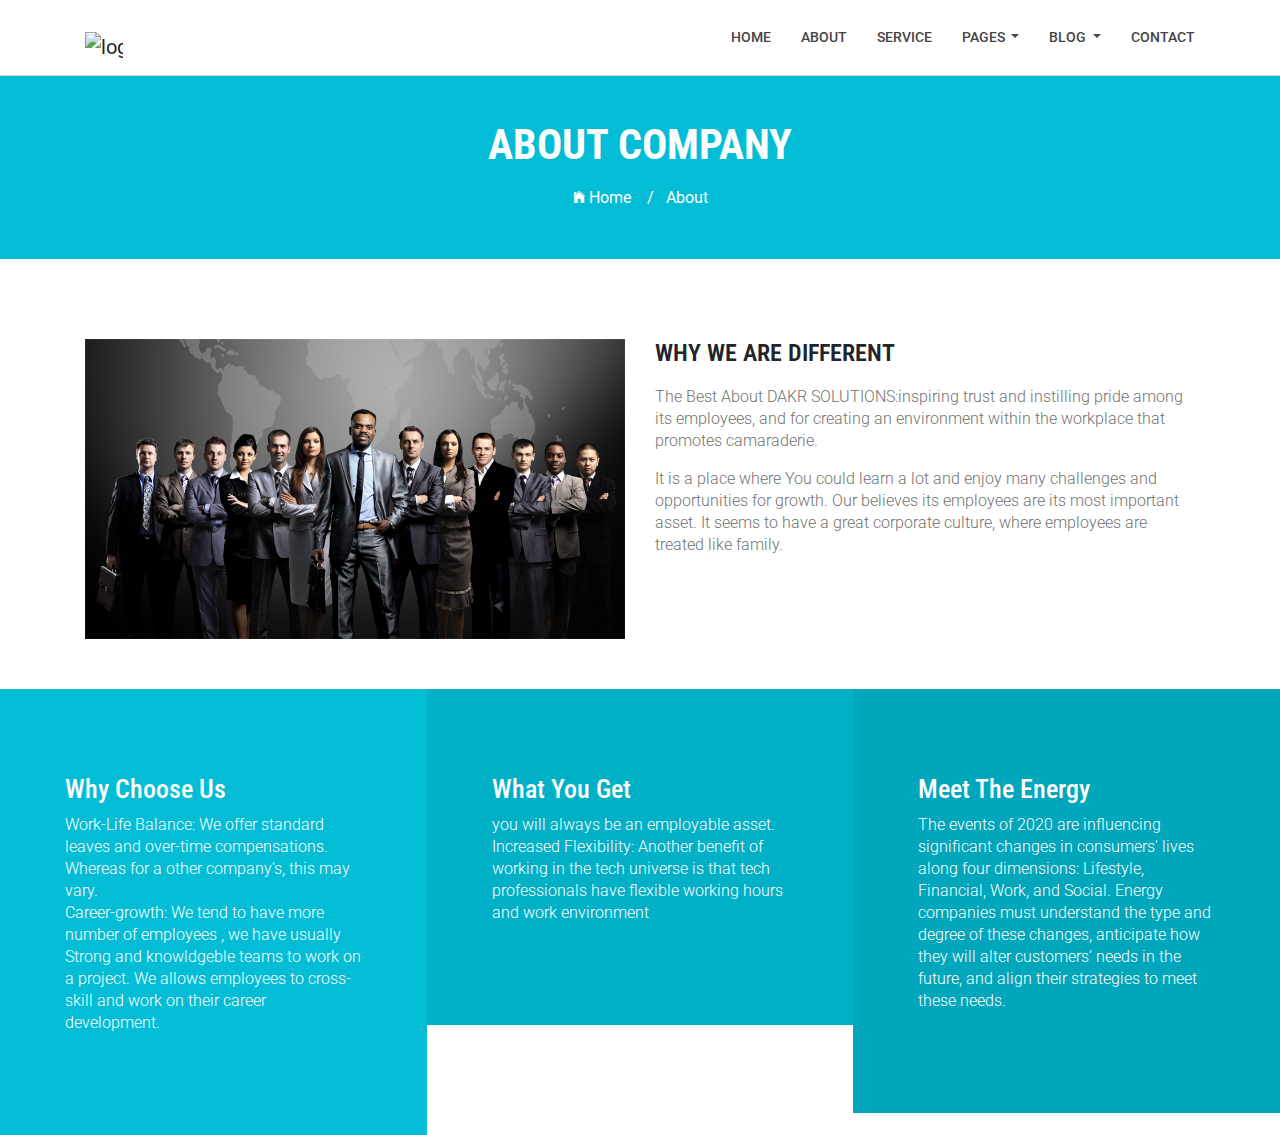
==== theme/about.html @ a3c7ffa0 "first commit - dakrsolution frontend" ====
<!DOCTYPE html>

<!--
 // WEBSITE: https://themefisher.com
 // TWITTER: https://twitter.com/themefisher
 // FACEBOOK: https://www.facebook.com/themefisher
 // GITHUB: https://github.com/themefisher/
-->

<html class="no-js">
    <head>
        <!-- Basic Page Needs
        ================================================== -->
        <meta charset="utf-8">
        <meta http-equiv="Content-Type" content="text/html; charset=utf-8">
        <link rel="icon" href="favicon.ico">
        <title>Timer Agency Template</title>
        <meta name="description" content="">
        <meta name="keywords" content="">
        <meta name="author" content="">
        <!-- Mobile Specific Metas
        ================================================== -->
        <meta name="format-detection" content="telephone=no">
        <meta name="viewport" content="width=device-width, initial-scale=1">

        
        <!-- Template CSS Files
        ================================================== -->
        <!-- Twitter Bootstrs CSS -->
        <link rel="stylesheet" href="plugins/bootstrap/bootstrap.min.css">
        <!-- Ionicons Fonts Css -->
        <link rel="stylesheet" href="plugins/ionicons/ionicons.min.css">
        <!-- animate css -->
        <link rel="stylesheet" href="plugins/animate-css/animate.css">
        <!-- Hero area slider css-->
        <link rel="stylesheet" href="plugins/slider/slider.css">
        <!-- slick slider -->
        <link rel="stylesheet" href="plugins/slick/slick.css">
        <!-- Fancybox -->
        <link rel="stylesheet" href="plugins/facncybox/jquery.fancybox.css">
        <!-- hover -->
        <link rel="stylesheet" href="plugins/hover/hover-min.css">
        <!-- template main css file -->
        <link rel="stylesheet" href="css/style.css">
    </head>
    <body>

<!--
        ==================================================
        Header Section Start
        ================================================== -->
<section class="top-bar animated-header">
    <div class="container">
        <div class="row">
            <div class="col-lg-12">
                <nav class="navbar navbar-expand-lg navbar-light bg-light">
                    <a class="navbar-brand" href="index.html">
                        <img src="../images/logo.png" alt="logo">
                    </a>
                    <button class="navbar-toggler" type="button" data-toggle="collapse" data-target="#navbarSupportedContent" aria-controls="navbarSupportedContent"
                        aria-expanded="false" aria-label="Toggle navigation">
                        <span class="navbar-toggler-icon"></span>
                    </button>

                    <div class="collapse navbar-collapse" id="navbarSupportedContent">
                        <ul class="navbar-nav ml-auto">
                            <li class="nav-item">
                                <a class="nav-link" href="index.html">Home
                                    <span class="sr-only">(current)</span>
                                </a>
                            </li>
                            <li class="nav-item">
                                <a class="nav-link" href="about.html">About</a>
                            </li>
                            <li class="nav-item">
                                <a class="nav-link" href="service.html">Service</a>
                            </li>
                            <li class="nav-item dropdown">
                                <a class="nav-link dropdown-toggle" href="#" id="navbarDropdown" role="button" data-toggle="dropdown" aria-haspopup="true"
                                    aria-expanded="false">
                                    Pages
                                </a>
                                <div class="dropdown-menu" aria-labelledby="navbarDropdown">
                                    <a class="dropdown-item" href="404.html">404 Page</a>
                                    <a class="dropdown-item" href="gallery.html">Gallery</a>
                                    <a class="dropdown-item" href="single-post.html">Single Post</a>
                                </div>
                            </li>
                            <li class="nav-item dropdown">
                                <a class="nav-link dropdown-toggle" href="#" id="navbarDropdown" role="button" data-toggle="dropdown" aria-haspopup="true"
                                    aria-expanded="false">
                                    Blog
                                </a>
                                <div class="dropdown-menu" aria-labelledby="navbarDropdown">
                                    <a class="dropdown-item" href="blog-fullwidth.html">Blog Full</a>
                                    <a class="dropdown-item" href="blog-left-sidebar.html">Blog Left sidebar</a>
                                    <a class="dropdown-item" href="blog-right-sidebar.html">Blog Right sidebar</a>
                                </div>
                            </li>
                            <li class="nav-item">
                                <a class="nav-link" href="contact.html">Contact</a>
                            </li>
                        </ul>
                    </div>
                </nav>
            </div>
        </div>
    </div>
</section>

        <!-- 
        ================================================== 
            Global Page Section Start
        ================================================== -->
        <section class="global-page-header">
            <div class="container">
                <div class="row">
                    <div class="col-md-12">
                        <div class="block">
                            <h2>About Company</h2>
                            <ol class="breadcrumb list-inline text-center">
                                <li class="list-inline-item">
                                    <a href="index.html">
                                        <i class="ion-ios-home"></i>
                                        Home  &nbsp; &nbsp;/
                                    </a>
                                </li>
                                <li class="active list-inline-item">About</li>
                            </ol>
                        </div>
                    </div>
                </div>
            </div>
        </section>
<!-- 
================================================== 
    Company Description Section Start
================================================== -->
<section class="company-description">
  <div class="container">
    <div class="row">
      <div class="col-md-6 wow fadeInLeft" data-wow-delay=".3s">
        <img src="images/about/about-company.jpg" alt="" class="img-fluid">
      </div>
      <div class="col-md-6">
        <div class="block">
          <h3 class="subtitle wow fadeInUp" data-wow-delay=".3s" data-wow-duration="500ms">Why We are Different</h3>
          <p class="wow fadeInUp" data-wow-delay=".5s" data-wow-duration="500ms">
            The Best About DAKR SOLUTIONS:inspiring trust and instilling pride among its employees, and for creating an environment within the workplace that promotes camaraderie.
            </p>

            <p>
           It is a place where You could learn a lot and enjoy many challenges and opportunities for growth.
     Our believes its employees are its most important asset. It seems to have a great corporate culture, where employees are treated like family.
          </p>
         

        </div>
      </div>
    </div>
  </div>
</section>


<!-- 
================================================== 
    Company Feature Section Start
================================================== -->
<section class="about-feature clearfix">
  <div class="container-fluid">
    <div class="row">
      <div class="col-lg-4 px-0">
        <div class="block about-feature-1 wow fadeInDown" data-wow-duration="500ms" data-wow-delay=".3s">
          <h2>
            Why Choose Us
          </h2>
          <p>
            Work-Life Balance: We offer standard leaves and over-time compensations. 
            Whereas for a other  company's, 
            this may vary. <br>
             Career-growth: We tend to have more number of employees , we have usually Strong and knowldgeble teams to work on a project.
             We allows employees to cross-skill and work on their career development.
          </p>

          <p>
            
          </p>
        </div>
      </div>
      <div class="col-lg-4 px-0">
        <div class="block about-feature-2 wow fadeInDown" data-wow-duration="500ms" data-wow-delay=".5s">
          <h2 class="item_title">
            What You Get
          </h2>
          <p>
            you will always be an employable asset. Increased Flexibility: Another benefit of working in the tech universe is that tech professionals have flexible working hours and work environment
          </p>
        </div>
      </div>
      <div class="col-lg-4 px-0">
        <div class="block about-feature-3 wow fadeInDown" data-wow-duration="500ms" data-wow-delay=".7s">
          <h2 class="item_title">
            Meet The Energy
          </h2>
          <p>
            The events of 2020 are influencing significant changes in consumers' lives along four dimensions: Lifestyle, Financial, Work, and Social. Energy companies must understand the type and degree of these changes, anticipate how they will alter customers’ needs in the future, and align their strategies to meet these needs.
          </p>
        </div>
      </div>
    </div>
  </div>
</section>


<!-- 
================================================== 
    Team Section Start
================================================== -->
<!--
<section id="team">
  <div class="container">
    <div class="row">
      <div class="col-lg-12">
        <h2 class="subtitle text-center">Meet The Team</h2>
      </div>
      <div class="col-md-3 col-sm-6">
        <div class="team-member wow fadeInLeft" data-wow-duration="500ms" data-wow-delay=".3s">
          <div class="team-img">
            <img src="images/team/team-1.jpg" class="team-pic" alt="">
          </div>
          <h3 class="team_name">Jonathon Andrew</h3>
          <p class="team_designation">CEO, Project Manager</p>
          <p class="team_text">Lorem ipsum dolor sit amet, consectetur adipisicing elit, sed do eiusmod tempor
            incididunt ut labore et dolore </p>
          <p class="social-icons">
            <a href="#" class="facebook" target="_blank"><i class="ion-social-facebook-outline"></i></a>
            <a href="#" target="_blank"><i class="ion-social-twitter-outline"></i></a>
            <a href="#" target="_blank"><i class="ion-social-linkedin-outline"></i></a>
            <a href="#" target="_blank"><i class="ion-social-googleplus-outline"></i></a>
          </p>
        </div>
      </div>
      <div class="col-md-3 col-sm-6">
        <div class="team-member wow fadeInLeft" data-wow-duration="500ms" data-wow-delay=".5s">
          <div class="team-img">
            <img src="images/team/team-2.jpg" class="team-pic" alt="">
          </div>
          <h3 class="team_name">Jesmin Martina</h3>
          <p class="team_designation">CEO, Project Manager</p>
          <p class="team_text">Lorem ipsum dolor sit amet, consectetur adipisicing elit, sed do eiusmod tempor
            incididunt ut labore et dolore .</p>
          <p class="social-icons">
            <a href="#" class="facebook" target="_blank"><i class="ion-social-facebook-outline"></i></a>
            <a href="#" target="_blank"><i class="ion-social-twitter-outline"></i></a>
            <a href="#" target="_blank"><i class="ion-social-linkedin-outline"></i></a>
            <a href="#" target="_blank"><i class="ion-social-googleplus-outline"></i></a>
          </p>
        </div>
      </div>
      <div class="col-md-3 col-sm-6">
        <div class="team-member wow fadeInLeft" data-wow-duration="500ms" data-wow-delay=".7s">
          <div class="team-img">
            <img src="images/team/team-3.jpg" class="team-pic" alt="">
          </div>
          <h3 class="team_name">Deu John</h3>
          <p class="team_designation">CEO, Project Manager</p>
          <p class="team_text">Lorem ipsum dolor sit amet, consectetur adipisicing elit, sed do eiusmod tempor
            incididunt ut labore et dolore .</p>
          <p class="social-icons">
            <a href="#" class="facebook" target="_blank"><i class="ion-social-facebook-outline"></i></a>
            <a href="#" target="_blank"><i class="ion-social-twitter-outline"></i></a>
            <a href="#" target="_blank"><i class="ion-social-linkedin-outline"></i></a>
            <a href="#" target="_blank"><i class="ion-social-googleplus-outline"></i></a>
          </p>
        </div>
      </div>
      <div class="col-md-3 col-sm-6">
        <div class="team-member wow fadeInLeft" data-wow-duration="500ms" data-wow-delay=".9s">
          <div class="team-img">
            <img src="images/team/team-4.jpg" class="team-pic" alt="">
          </div>
          <h3 class="team_name">Anderson Martin</h3>
          <p class="team_designation">CEO, Project Manager</p>
          <p class="team_text">Lorem ipsum dolor sit amet, consectetur adipisicing elit, sed do eiusmod tempor
            incididunt ut labore et dolore .</p>
          <p class="social-icons">
            <a href="#" class="facebook" target="_blank"><i class="ion-social-facebook-outline"></i></a>
            <a href="#" target="_blank"><i class="ion-social-twitter-outline"></i></a>
            <a href="#" target="_blank"><i class="ion-social-linkedin-outline"></i></a>
            <a href="#" target="_blank"><i class="ion-social-googleplus-outline"></i></a>
          </p>
        </div>
      </div>
    </div>
  </div>
</section>
-->

<!-- 
        ================================================== 
            Clients Section Start
        ================================================== -->
        <!--
<section id="clients">
    <div class="container">
        <div class="row">
            <div class="col-md-12">
                <h2 class="subtitle text-center wow fadeInUp animated" data-wow-duration="500ms" data-wow-delay=".3s">Our
                    Happy Clinets</h2>
                <p class="subtitle-des text-center wow fadeInUp animated" data-wow-duration="500ms" data-wow-delay=".5s">Lorem
                    ipsum dolor sit amet, consectetur adipisicing elit. Labore, error.</p>
                <div id="clients-logo" class="clients-logo-slider">
                    <img class="img-fluid mx-2" src="images/clients/logo-1.jpg" alt="">
                    <img class="img-fluid mx-2" src="images/clients/logo-2.jpg" alt="">
                    <img class="img-fluid mx-2" src="images/clients/logo-3.jpg" alt="">
                    <img class="img-fluid mx-2" src="images/clients/logo-4.jpg" alt="">
                    <img class="img-fluid mx-2" src="images/clients/logo-5.jpg" alt="">
                    <img class="img-fluid mx-2" src="images/clients/logo-1.jpg" alt="">
                    <img class="img-fluid mx-2" src="images/clients/logo-2.jpg" alt="">
                    <img class="img-fluid mx-2" src="images/clients/logo-3.jpg" alt="">
                    <img class="img-fluid mx-2" src="images/clients/logo-4.jpg" alt="">
                    <img class="img-fluid mx-2" src="images/clients/logo-5.jpg" alt="">
                </div>
            </div>
        </div>
    </div>
</section>

-->

            <!--
            ==================================================
            Call To Action Section Start
            ================================================== -->

            <!--
            <section id="call-to-action">
                <div class="container">
                    <div class="row">
                        <div class="col-md-12">
                            <div class="block">
                                <h2 class="title wow fadeInDown" data-wow-delay=".3s" data-wow-duration="500ms">SO WHAT YOU THINK ?</h1>
                                <p class="wow fadeInDown" data-wow-delay=".5s" data-wow-duration="500ms">Lorem ipsum dolor sit amet, consectetur adipisicing elit. Nobis,<br>possimus commodi, fugiat magnam temporibus vero magni recusandae? Dolore, maxime praesentium.</p>
                                <a href="contact.html" class="btn btn-default btn-contact wow fadeInDown" data-wow-delay=".7s" data-wow-duration="500ms">Contact With Me</a>
                            </div>
                        </div>
                        
                    </div>
                </div>
            </section>
            -->

            <!--
            ==================================================
            Footer Section Start
            ================================================== -->
            <!--
            <footer id="footer">
                <div class="container">
                    <div class="row content-justify-between">
                        <div class="col-md-8 col-12 text-center text-lg-left text-md-left">
                            <p class="copyright">Copyright: Design and Developed by <a href="http://www.Themefisher.com" target="_blank">Themefisher</a>. <br> 
                                Get More Bootstrap Template From Our 
                                <a href="https://themefisher.com/free-bootstrap-templates/" target="_blank">Store</a>
                            </p>
                        </div>
                        <div class="col-md-4 col-12">
                          -->
                            <!-- Social Media -->
                            <!--
                            <ul class="social text-center text-md-right text-lg-right">
                                <li>
                                    <a href="http://wwww.fb.com/themefisher" class="Facebook">
                                        <i class="ion-social-facebook"></i>
                                    </a>
                                </li>
                                <li>
                                    <a href="http://wwww.twitter.com/themefisher" class="Twitter">
                                        <i class="ion-social-twitter"></i>
                                    </a>
                                </li>
                                <li>
                                    <a href="#" class="Linkedin">
                                        <i class="ion-social-linkedin"></i>
                                    </a>
                                </li>
                                <li>
                                    <a href="http://wwww.fb.com/themefisher" class="Google Plus">
                                        <i class="ion-social-googleplus"></i>
                                    </a>
                                </li>
                            </ul>
                        </div>
                    </div>
                </div>
            </footer> 
          -->
            <!-- /#footer -->

	<!-- Template Javascript Files
	================================================== -->
	<!-- jquery -->
	<script src="plugins/jQurey/jquery.min.js"></script>
	<!-- Form Validation -->
    <script src="plugins/form-validation/jquery.form.js"></script> 
    <script src="plugins/form-validation/jquery.validate.min.js"></script>
	<!-- slick slider -->
	<script src="plugins/slick/slick.min.js"></script>
	<!-- bootstrap js -->
	<script src="plugins/bootstrap/bootstrap.min.js"></script>
	<!-- wow js -->
	<script src="plugins/wow-js/wow.min.js"></script>
	<!-- slider js -->
	<script src="plugins/slider/slider.js"></script>
	<!-- Fancybox -->
	<script src="plugins/facncybox/jquery.fancybox.js"></script>
	<!-- template main js -->
	<script src="js/main.js"></script>
 	</body>
</html>
---- theme/plugins/slider/slider.css ----
/* -------------------------------- 

Primary style

-------------------------------- */


.cd-words-wrapper {
  display: inline-block;
  position: relative;
  text-align: left;
}
.cd-words-wrapper b {
  display: inline-block;
  position: absolute;
  white-space: nowrap;
  left: 0;
  top: 0;
}
.cd-words-wrapper b.is-visible {
  position: relative;
}
.no-js .cd-words-wrapper b {
  opacity: 0;
}
.no-js .cd-words-wrapper b.is-visible {
  opacity: 1;
}


xslide 

-------------------------------- */
.cd-headline.slide span {
  display: inline-block;
  padding: .2em 0;
}
.cd-headline.slide .cd-words-wrapper {
  overflow: hidden;
  vertical-align: top;
  width: auto!important;
}
.cd-headline.slide b {
  opacity: 0;
  top: .2em;
}
.cd-headline.slide b.is-visible {
  top: 0;
  opacity: 1;
  -webkit-animation: slide-in 0.6s;
  -moz-animation: slide-in 0.6s;
  animation: slide-in 0.6s;
}
.cd-headline.slide b.is-hidden {
  -webkit-animation: slide-out 0.6s;
  -moz-animation: slide-out 0.6s;
  animation: slide-out 0.6s;
}

@-webkit-keyframes slide-in {
  0% {
    opacity: 0;
    -webkit-transform: translateY(-100%);
  }
  60% {
    opacity: 1;
    -webkit-transform: translateY(20%);
  }
  100% {
    opacity: 1;
    -webkit-transform: translateY(0);
  }
}
@-moz-keyframes slide-in {
  0% {
    opacity: 0;
    -moz-transform: translateY(-100%);
  }
  60% {
    opacity: 1;
    -moz-transform: translateY(20%);
  }
  100% {
    opacity: 1;
    -moz-transform: translateY(0);
  }
}
@keyframes slide-in {
  0% {
    opacity: 0;
    -webkit-transform: translateY(-100%);
    -moz-transform: translateY(-100%);
    -ms-transform: translateY(-100%);
    -o-transform: translateY(-100%);
    transform: translateY(-100%);
  }
  60% {
    opacity: 1;
    -webkit-transform: translateY(20%);
    -moz-transform: translateY(20%);
    -ms-transform: translateY(20%);
    -o-transform: translateY(20%);
    transform: translateY(20%);
  }
  100% {
    opacity: 1;
    -webkit-transform: translateY(0);
    -moz-transform: translateY(0);
    -ms-transform: translateY(0);
    -o-transform: translateY(0);
    transform: translateY(0);
  }
}
@-webkit-keyframes slide-out {
  0% {
    opacity: 1;
    -webkit-transform: translateY(0);
  }
  60% {
    opacity: 0;
    -webkit-transform: translateY(120%);
  }
  100% {
    opacity: 0;
    -webkit-transform: translateY(100%);
  }
}
@-moz-keyframes slide-out {
  0% {
    opacity: 1;
    -moz-transform: translateY(0);
  }
  60% {
    opacity: 0;
    -moz-transform: translateY(120%);
  }
  100% {
    opacity: 0;
    -moz-transform: translateY(100%);
  }
}
@keyframes slide-out {
  0% {
    opacity: 1;
    -webkit-transform: translateY(0);
    -moz-transform: translateY(0);
    -ms-transform: translateY(0);
    -o-transform: translateY(0);
    transform: translateY(0);
  }
  60% {
    opacity: 0;
    -webkit-transform: translateY(120%);
    -moz-transform: translateY(120%);
    -ms-transform: translateY(120%);
    -o-transform: translateY(120%);
    transform: translateY(120%);
  }
  100% {
    opacity: 0;
    -webkit-transform: translateY(100%);
    -moz-transform: translateY(100%);
    -ms-transform: translateY(100%);
    -o-transform: translateY(100%);
    transform: translateY(100%);
  }
}
/* --------------------------------
---- theme/css/style.css ----
/**
 * WEBSITE: https://themefisher.com
 * TWITTER: https://twitter.com/themefisher
 * FACEBOOK: https://www.facebook.com/themefisher
 * GITHUB: https://github.com/themefisher/
 */

@import url(http://fonts.googleapis.com/css?family=Roboto:400,300,100,500,700);
@import url(http://fonts.googleapis.com/css?family=Roboto+Condensed:400,300,700);
@import url(http://fonts.googleapis.com/css?family=Glegoo);
body {
  font-family: "Roboto", sans-serif;
}

h1, h2, h3, h4, h5, h6 {
  font-family: "Roboto Condensed", sans-serif;
}

h2 {
  font-size: 26px;
}

p {
  font-family: "Roboto", sans-serif;
  line-height: 22px;
  font-size: 16px;
  font-weight: 300;
}

body {
  background: #ffffff;
}

ul {
  padding-left: 0;
}
ul li {
  list-style: none;
}

a:hover {
  text-decoration: none;
}

.section-heading {
  text-align: center;
  margin-bottom: 65px;
}
.section-heading p {
  font-size: 14px;
  font-weight: 300;
  color: #727272;
  line-height: 20px;
}

.title {
  font-size: 30px;
  line-height: 1.1;
  font-weight: 300;
  color: #333;
  text-transform: uppercase;
  margin-bottom: 20px;
}

.subtitle {
  font-size: 24px;
  font-weight: 600;
  margin-bottom: 18px;
  text-transform: uppercase;
}

.subtitle-des {
  color: #727272;
  font-size: 14px;
  margin-bottom: 35px;
  font-weight: 300;
}

.pages {
  padding: 80px 0 40px;
}

.moduler {
  padding: 140px 0;
}

.social-share li {
  display: inline-block;
  margin: 3px 1px;
}
.social-share a {
  font-size: 20px;
  color: #fff;
  background: #02bdd5;
  padding: 4px 10px;
  display: inline-block;
}

.fancybox-close {
  background: url("../images/icons/close.png") no-repeat scroll 0 0 transparent;
  height: 50px;
  right: 0;
  top: 0;
  width: 50px;
}

.fancybox-next span {
  background: url("../images/icons/right.png") no-repeat scroll center center #009ee3;
  height: 50px;
  width: 50px;
  right: 0;
}

.fancybox-prev span {
  background: url("../images/icons/left.png") no-repeat scroll center center #009ee3;
  height: 50px;
  width: 50px;
  left: 0;
}

.fancybox-title {
  padding: 15px 8px;
}
.fancybox-title h3 {
  font-size: 15px;
  margin: 0;
}

.global-page-header {
  background-attachment: fixed;
  background-size: cover;
  padding: 120px 0 25px 0;
  position: relative;
  background: #02bdd5;
  color: #fff;
}
.global-page-header h2 {
  font-size: 42px;
  font-weight: bold;
  color: #fff;
  text-transform: uppercase;
}
.global-page-header .breadcrumb {
  background: none;
  font-size: 16px;
  padding: 8px 0;
  display: block;
}
.global-page-header .breadcrumb .active, .global-page-header .breadcrumb li a {
  color: #fff;
}
.global-page-header .block {
  position: relative;
  z-index: 9;
  text-align: center;
}

.works-fit {
  padding: 40px 0;
}
.works-fit figure .buttons {
  left: 14%;
}

.company-description {
  margin-top: 80px;
}
.company-description .block h3 {
  margin-top: 0;
}
.company-description .block p {
  color: #727272;
}

/*=== MEDIA QUERY ===*/
.top-bar {
  position: fixed;
  top: 0;
  width: 100%;
  background: #fff;
  color: #fff;
  transition: all 0.2s ease-out 0s;
  padding: 15px 0;
  box-shadow: 0 0 3px 0 rgba(0, 0, 0, 0.1);
  border-bottom: 1px solid #dedede;
  z-index: 10;
}
.top-bar.animated-header {
  padding: 20px 0;
  background: #fff;
  box-shadow: none;
}

.navbar {
  border: 0;
  border-radius: 0;
  margin-bottom: 0;
  padding: 0;
}
.navbar-brand {
  width:10px;
  height:30px;
  float: left;
  margin-top: 5px;
}

.navbar.bg-light {
  background: #fff !important;
}
.navbar .nav-item .nav-link {
  color: #444 !important;
  font-size: 14px;
  font-weight: 500;
  transition: 0.3s all;
  text-transform: uppercase;
  padding: 5px 15px;
  display: block;
}
.navbar .nav-item .nav-link:hover {
  color: #02bdd5 !important;
}
.navbar .nav-item:last-child .nav-link {
  padding-right: 0;
}

.dropdown-menu {
  background: #222222;
  border: 0;
  border-radius: 0;
  padding: 15px;
  box-shadow: none;
  display: block;
  opacity: 0;
  z-index: 1;
  visibility: hidden;
  transform: scale(0.8);
  transition: visibility 500ms, opacity 500ms, transform 500ms cubic-bezier(0.43, 0.26, 0.11, 0.99);
}
@media (max-width: 991px) {
  .dropdown-menu {
    display: none;
    opacity: unset;
    visibility: unset;
    transform: scale(1);
  }
}
.dropdown-item {
  color: #fff;
  display: block;
  font-size: 14px;
  font-weight: 500;
  line-height: normal;
  text-decoration: none;
  padding: 8px 0;
  transition: 0.3s all;
}
.dropdown-item:not(:last-child) {
  border-bottom: 1px solid rgba(0, 0, 0, 0.1);
}
.dropdown-item:hover {
  color: #02bdd5 !important;
  background: transparent;
}
.dropdown:hover .dropdown-menu {
  opacity: 1;
  visibility: visible;
  transform: scale(1);
}

#hero-area {
  background: url("../images/slider.jpg") no-repeat 50%;
  background-size: cover;
  background-attachment: fixed;
  padding: 230px 0;
  color: #fff;
  box-shadow: 0 0 8px rgba(0, 0, 0, 0.3);
  position: relative;
}
#hero-area:before {
  content: "";
  z-index: 9;
  background: rgba(255, 255, 255, 0.78);
  position: absolute;
  top: 0;
  left: 0;
  right: 0;
  bottom: 0;
}
#hero-area .block {
  position: relative;
  z-index: 9;
}
#hero-area h1 {
  font-size: 40px;
  line-height: 50px;
  color: #333;
  font-weight: 700;
  margin-bottom: 15px;
  text-transform: uppercase;
}
#hero-area h2 {
  font-size: 18px;
  font-weight: 300;
  margin-bottom: 38px;
  line-height: 27px;
  text-transform: uppercase;
  color: #666;
  font-family: "Roboto", sans-serif;
  margin-top: 25px;
}
#hero-area .btn {
  background: #414141;
  border: none;
  color: #fff;
  padding: 20px 35px;
  margin-top: 30px;
  font-size: 16px;
  font-size: 13px;
  line-height: 1em;
  text-transform: uppercase;
  letter-spacing: normal;
  border-radius: 0;
}

#call-to-action {
  background: #02bdd5;
  background-size: cover;
  background-attachment: fixed;
  padding: 80px 0;
  text-align: center;
  position: relative;
  color: #fff;
}
#call-to-action .block {
  position: relative;
  z-index: 9;
  color: #fff;
}
#call-to-action .block h2 {
  margin-bottom: 15px;
  color: #fff;
}
#call-to-action .block p {
  font-size: 15px;
  font-weight: 300;
  font-family: "Roboto", sans-serif;
  margin-top: 20px;
}
#call-to-action .block .btn-contact {
  background: #fff;
  border: 2px solid #fff;
  color: #02bdd5;
  padding: 15px 34px;
  margin-top: 20px;
  font-size: 12px;
  letter-spacing: 2px;
  text-transform: uppercase;
  border-radius: 0;
  transition: all linear 0.2s;
}
#call-to-action .block .btn-contact i {
  margin-right: 10px;
}
#call-to-action .block .btn-contact:hover {
  color: #fff;
  background: #02bdd5;
}

#about {
  padding: 110px 0;
}
#about .block {
  padding: 20px 30px 0 30px;
}
#about .block h2 {
  font-size: 24px;
  font-weight: 600;
  margin-bottom: 30px;
  text-transform: uppercase;
}
#about .block p {
  color: #727272;
  font-size: 16px;
  line-height: 28px;
  margin-bottom: 35px;
}
#about .block img {
  max-width: 100%;
}

.about-feature {
  margin-top: 50px;
}
.about-feature .block {
  color: #fff;
  padding: 85px 65px;
  float: left;
}
.about-feature .block p {
  font-weight: 300;
}
.about-feature .about-feature-1 {
  background: #02bdd5;
}
.about-feature .about-feature-2 {
  background: #00B0C7;
}
.about-feature .about-feature-3 {
  background: #00A6BB;
}

.works {
  padding: 80px 0;
  background: #FCFCFC;
}
.works .block {
  position: relative;
  z-index: 99;
}
.works .block:hover .img-overly .overly {
  opacity: 1;
}
.works .block h4 {
  padding: 20px 15px;
  margin-top: 0;
  color: #666;
}
.works .block .img-overly {
  position: relative;
  background: rgba(0, 0, 0, 0.85);
}
.works .block .img-overly img {
  border-radius: 0;
}
.works .block .img-overly .overly {
  background: rgba(57, 181, 74, 0.9);
  position: absolute;
  top: 0;
  right: 0;
  left: 0;
  bottom: 0;
  opacity: 0;
  transition: 0.3s all;
}
.works .block .img-overly .overly a {
  position: absolute;
  top: 45%;
  left: 22%;
}
.works .block .img-overly .overly a i {
  font-size: 30px;
  color: #fff;
}

figure {
  background: #fff;
  margin-bottom: 45px;
  box-shadow: 0 2px 5px 0 rgba(0, 0, 0, 0.04), 0 2px 10px 0 rgba(0, 0, 0, 0.06);
}
figure .img-wrapper {
  position: relative;
  overflow: hidden;
}
figure img {
  transform: scale3d(1, 1, 1);
  transition: transform 400ms;
}
figure:hover img {
  transform: scale3d(1.2, 1.2, 1);
}
figure:hover .overlay {
  opacity: 1;
}
figure:hover .overlay .buttons a {
  transform: scale3d(1, 1, 1);
}
figure .overlay {
  position: absolute;
  top: 0;
  left: 0;
  right: 0;
  bottom: 0;
  padding: 10px;
  text-align: center;
  background: rgba(0, 0, 0, 0.7);
  opacity: 0;
  transition: opacity 400ms;
}
figure .overlay a {
  display: inline-block;
  color: #fff;
  padding: 10px 23px;
  line-height: 1;
  border: 1px solid #fff;
  border-radius: 0px;
  margin: 4px;
  transform: scale3d(0, 0, 0);
  transition: all 400ms;
}
figure .overlay a:hover {
  text-decoration: none;
}
figure .overlay:hover a {
  transform: scale3d(1, 1, 1);
}
figure .buttons {
  margin-top: 40%;
  text-align: center;
  transform: translateY(-50%);
  display: inline-block;
}
figure .buttons a:hover {
  background: #02bdd5;
  border-color: #02bdd5;
}
figure .buttons a:focus {
  text-decoration: none;
}
figure figcaption {
  padding: 20px 25px;
  margin-top: 0;
  color: #666;
}
figure figcaption h4 {
  margin: 0;
}
figure figcaption h4 a {
  color: #02bdd5;
}
figure figcaption p {
  font-size: 14px;
  margin-bottom: 0;
  margin-top: 5px;
}

#feature {
  padding: 80px 0;
}
#feature .media {
  margin: 0px 0 70px 0;
}
#feature .media .media-left {
  padding-right: 25px;
}
#feature h3 {
  color: #222222;
  font-size: 18px;
  text-transform: uppercase;
  text-align: center;
  margin-bottom: 20px;
  margin: 0px 0px 15px;
  font-weight: 400;
}
#feature p {
  line-height: 25px;
  font-size: 14px;
  color: #777777;
}
#feature .icon {
  text-decoration: none;
  color: #fff;
  background-color: #02bdd5;
  height: 100px;
  text-align: center;
  width: 100px;
  font-size: 50px;
  line-height: 100px;
  overflow: hidden;
  -webkit-border-radius: 50%;
  -moz-border-radius: 50%;
  -ms-border-radius: 50%;
  -o-border-radius: 50%;
  text-shadow: #00a4ba 1px 1px, #00a4ba 2px 2px, #00a4ba 3px 3px, #00a4ba 4px 4px, #00a4ba 5px 5px, #00a4ba 6px 6px, #00a4ba 7px 7px, #00a4ba 8px 8px, #00a4ba 9px 9px, #00a4ba 10px 10px, #00a4ba 11px 11px, #00a4ba 12px 12px, #00a4ba 13px 13px, #00a4ba 14px 14px, #00a4ba 15px 15px, #00a4ba 16px 16px, #00a4ba 17px 17px, #00a4ba 18px 18px, #00a4ba 19px 19px, #00a4ba 20px 20px, #00a4ba 21px 21px, #00a4ba 22px 22px, #00a4ba 23px 23px, #00a4ba 24px 24px, #00a4ba 25px 25px, #00a4ba 26px 26px, #00a4ba 27px 27px, #00a4ba 28px 28px, #00a4ba 29px 29px, #00a4ba 30px 30px, #00a4ba 31px 31px, #00a4ba 32px 32px, #00a4ba 33px 33px, #00a4ba 34px 34px, #00a4ba 35px 35px, #00a4ba 36px 36px, #00a4ba 37px 37px, #00a4ba 38px 38px, #00a4ba 39px 39px, #00a4ba 40px 40px, #00a4ba 41px 41px, #00a4ba 42px 42px, #00a4ba 43px 43px, #00a4ba 44px 44px, #00a4ba 45px 45px, #00a4ba 46px 46px, #00a4ba 47px 47px, #00a4ba 48px 48px, #00a4ba 49px 49px, #00a4ba 50px 50px, #00a4ba 51px 51px, #00a4ba 52px 52px, #00a4ba 53px 53px, #00a4ba 54px 54px, #00a4ba 55px 55px, #00a4ba 56px 56px, #00a4ba 57px 57px, #00a4ba 58px 58px, #00a4ba 59px 59px, #00a4ba 60px 60px, #00a4ba 61px 61px, #00a4ba 62px 62px, #00a4ba 63px 63px, #00a4ba 64px 64px, #00a4ba 65px 65px, #00a4ba 66px 66px, #00a4ba 67px 67px, #00a4ba 68px 68px, #00a4ba 69px 69px, #00a4ba 70px 70px, #00a4ba 71px 71px, #00a4ba 72px 72px, #00a4ba 73px 73px, #00a4ba 74px 74px, #00a4ba 75px 75px, #00a4ba 76px 76px, #00a4ba 77px 77px, #00a4ba 78px 78px, #00a4ba 79px 79px, #00a4ba 80px 80px, #00a4ba 81px 81px, #00a4ba 82px 82px, #00a4ba 83px 83px, #00a4ba 84px 84px, #00a4ba 85px 85px, #00a4ba 86px 86px, #00a4ba 87px 87px, #00a4ba 88px 88px, #00a4ba 89px 89px, #00a4ba 90px 90px, #00a4ba 91px 91px, #00a4ba 92px 92px, #00a4ba 93px 93px, #00a4ba 94px 94px, #00a4ba 95px 95px, #00a4ba 96px 96px, #00a4ba 97px 97px, #00a4ba 98px 98px, #00a4ba 99px 99px, #00a4ba 100px 100px;
}

.wrapper_404 h1 {
  font-size: 200px;
  color: #02bdd5;
  line-height: 1;
}
.wrapper_404 h2 {
  font-size: 50px;
  margin-top: 0;
}
.wrapper_404 .btn-home {
  background: #414141;
  border: none;
  color: #fff;
  padding: 20px 35px;
  margin-top: 10px;
  font-size: 16px;
  font-size: 13px;
  line-height: 1em;
  text-transform: uppercase;
  letter-spacing: normal;
  border-radius: 0;
  transition: all linear 0.2s;
}

#blog-full-width {
  padding: 40px 0 80px;
}

article {
  padding: 30px 0;
}

.blog-content h2 {
  font-family: "Roboto", sans-serif;
}
.blog-content h2 a {
  color: #444;
  font-weight: 400;
  font-size: 30px;
}
.blog-content .blog-meta {
  color: #9a9a9a;
  font-weight: 300;
  margin-bottom: 25px;
}
.blog-content .blog-meta span:after {
  content: "/";
  padding: 0 3px 0 6px;
}
.blog-content .blog-meta a {
  color: #acacac;
}
.blog-content .blog-meta p {
  margin-top: 20px;
}
.blog-content .btn-details {
  color: #02bdd5;
  padding: 0;
  background: #02bdd5;
  color: #fff;
  padding: 8px 18px;
  border-radius: 0;
  margin-top: 15px;
  border: 1px solid #fff;
  box-shadow: 0px 0px 0px 1px #02bdd5;
}

.blog-post-image {
  margin-top: 30px;
}

.sidebar {
  padding-top: 60px;
}
.sidebar .widget {
  margin-bottom: 40px;
  padding: 15px;
  border: 1px solid #dedede;
}
.sidebar .widget h3 {
  margin-top: 8px;
}
.sidebar .search input.form-control {
  border-right: 0;
  border-radius: 0;
  box-shadow: inset 0 0px 0px rgba(0, 0, 0, 0.075);
}
.sidebar .search button {
  border-left: 0;
}
.sidebar .search button:hover {
  background: transparent;
}
.sidebar .author .author-img img {
  width: 90px;
  border-radius: 100%;
  margin-top: -40px;
  border: 3px solid #fff;
}
.sidebar .author .author-bio p {
  font-size: 14px;
  color: #888;
}
.sidebar .categories ul li {
  border-bottom: 1px solid #f0f0f0;
  padding: 10px 0;
  list-style: none;
}
.sidebar .categories ul li span.badge {
  float: right;
  background: transparent;
  color: #444;
  border: 1px solid #dedede;
  border-radius: 0;
}
.sidebar .categories ul li a {
  color: #555;
}
.sidebar .categories ul li:last-child {
  border-bottom: none;
}
.sidebar .recent-post ul li {
  margin: 20px 0;
}
.sidebar .recent-post ul li a {
  color: #555;
  font-size: 15px;
}
.sidebar .recent-post ul li a:hover {
  color: #02bdd5;
}
.sidebar .recent-post time {
  font-weight: 300;
  color: #999;
  font-size: 12px;
}

#clients {
  padding: 30px 0 60px;
}

.slick-slide:focus {
  outline: 0;
}

#contact-section {
  padding: 90px 0;
}
#contact-section .contact-form {
  margin-top: 42px;
}
#contact-section .contact-form .btn-send {
  color: #fff;
  outline: none;
  background: #02bdd5;
  transition: all linear 0.2s;
  border-color: #02bdd5;
  border-radius: 0;
}
#contact-section input {
  display: block;
  height: 40px;
  padding: 6px 12px;
  font-size: 13px;
  line-height: 1.428571429;
  background-color: #fff;
  background-image: none;
  border: 1px solid #ccc;
  border-radius: 4px;
  box-shadow: inset 0 1px 1px rgba(0, 0, 0, 0.075);
  transition: border-color ease-in-out 0.15s, box-shadow ease-in-out 0.15s;
  border-radius: 1px;
  border: 1px solid rgba(111, 121, 122, 0.3);
  box-shadow: none;
  -webkit-box-shadow: none;
}
#contact-section textarea {
  display: block;
  border-radius: 0;
  width: 100%;
  padding: 6px 12px;
  font-size: 14px;
  line-height: 1.42857143;
  color: #555555;
  background-color: #fff;
  background-image: none;
  border: 1px solid #cccccc;
  box-shadow: none;
  transition: border-color ease-in-out 0.15s, box-shadow ease-in-out 0.15s;
}
#contact-section .address, #contact-section .email, #contact-section .phone {
  text-align: center;
  background: #F7F7F7;
  padding: 20px 0 40px 0;
  margin-bottom: 20px;
}
#contact-section .address i, #contact-section .email i, #contact-section .phone i {
  font-size: 45px;
  color: #02bdd5;
}
#contact-section .address h5, #contact-section .email h5, #contact-section .phone h5 {
  font-size: 16px;
  line-height: 1.4;
}
#contact-section .address-details {
  padding-top: 70px;
}

#map-canvas {
  width: 100%;
  height: 350px;
  background-color: #CCC;
}

.error {
  padding: 10px;
  color: #D8000C;
  border-radius: 2px;
  font-size: 14px;
  background-color: #FFBABA;
}

.success {
  background-color: #6cb670;
  border-radius: 2px;
  color: #fff;
  font-size: 14px;
  padding: 10px;
}

#error, #success {
  display: none;
  margin-bottom: 10px;
}

.gallery {
  padding: 100px;
}
.gallery figure .buttons {
  left: 40%;
}

.portfolio-meta span {
  margin: 5px 10px;
  font-weight: 300;
}
.portfolio-meta span a {
  color: #fff;
}

.single-post {
  padding: 80px 0 20px;
}
.single-post .post-content {
  padding: 40px 0;
}
.single-post .post-content ol li, .single-post .post-content ul li {
  color: #666;
}
.single-post .media {
  border: 1px solid #dedede;
  padding: 30px 20px;
}
.single-post .media .media-body a {
  color: #02bdd5;
  font-size: 12px;
}
.single-post .media .media {
  border: none;
}
.single-post .comments {
  margin-top: 40px;
}
.single-post .post-comment {
  margin-top: 40px;
}
.single-post .post-comment h3 {
  margin-bottom: 15px;
}
.single-post .post-comment .form-control {
  box-shadow: none;
  border-radius: 0;
}
.single-post .post-comment .btn-send {
  background: #02bdd5;
  color: #fff;
  border-radius: 0;
}

/* portfolio single */
.work-single {
  padding: 100px 0 20px;
}
.work-single h3 {
  font-size: 30px;
  margin-bottom: 25px;
}
.work-single-image {
  margin-bottom: 35px;
}
.work-single-content p {
  margin-bottom: 30px;
}
.work-single blockquote {
  margin-bottom: 30px;
  padding: 30px 25px;
  background: #eae9ec;
  color: #848484;
}
.work-single-sidebar {
  background: #eae9ec;
  margin: 70px 0 50px;
  position: -webkit-sticky;
  position: sticky;
  top: 100px;
  padding: 30px 25px;
}
.work-single-sidebar h5 {
  margin-bottom: 8px;
}
.work-single-sidebar h6 {
  margin-bottom: 20px;
}

.btn-work {
  color: #fff;
  background: #02bdd5;
  border-radius: 0;
}

#product-showcase-banner {
  padding-top: 160px;
}
#product-showcase-banner .block {
  padding: 20px 0 20px 50px;
}
#product-showcase-banner .block h2 {
  font-size: 40px;
  color: #02bdd5;
  margin-bottom: 20px;
  margin-top: 0;
}
#product-showcase-banner .block p {
  color: #666;
  line-height: 25px;
}
#product-showcase-banner .block .buttons {
  margin-top: 25px;
}
#product-showcase-banner .block .buttons .btn {
  color: #fff;
  border: none;
  padding: 12px 40px;
  transition: 0.2s all;
  letter-spacing: 2px;
  font-size: 15px;
}
#product-showcase-banner .block .buttons .btn-demo {
  background: #5abd4f;
  margin-right: 8px;
  border-bottom: 3px solid #429E38;
}
#product-showcase-banner .block .buttons .btn-demo:hover {
  background: #429E38;
}
#product-showcase-banner .block .buttons .btn-buy {
  background: #00AEDA;
  border-bottom: 3px solid #0190B5;
}
#product-showcase-banner .block .buttons .btn-buy:hover {
  background: #0190B5;
}
#product-showcase-banner .block .buttons .btn-buy span {
  margin-right: 8px;
  font-weight: bold;
}

#product-description {
  padding-top: 80px;
}
#product-description .block {
  height: 400px;
  overflow: hidden;
  margin-top: 35px;
  border-bottom: 1px solid #dedede;
  padding-top: 30px;
  position: relative;
  webkit-transform: translateZ(0);
  transform: translateZ(0);
}
#product-description .block:hover img {
  transform: translateY(20px);
}
#product-description .block img {
  position: absolute;
  top: 10px;
  left: 0;
  transform: translateY(60px);
  transition: transform 0.35s cubic-bezier(0.645, 0.045, 0.355, 1);
}
#product-description .block .content {
  width: 60%;
  padding-top: 70px;
}
#product-description .block .content h3 {
  font-size: 32px;
  color: #5c5c5c;
}
#product-description .block .content p {
  color: #787f8c;
  line-height: 25px;
}

#related-items {
  padding: 60px 0 110px;
}
#related-items .title {
  border-bottom: 1px solid #dedede;
  padding: 10px 0;
  margin: 5px 15px 30px 15px;
  text-align: left;
  color: #777;
}
#related-items .product-details {
  margin-bottom: 0;
}
#related-items .block {
  position: relative;
  background: #fff;
  margin-bottom: 45px;
  box-shadow: 0 0px 1px rgba(0, 0, 0, 0.14);
}
#related-items .block:hover .img-overly .overly {
  opacity: 1;
}
#related-items .block h4 {
  padding: 20px 15px;
  margin-top: 0;
  color: #666;
}
#related-items .block h4 span {
  float: right;
  color: #02bdd5;
}
#related-items .block .img-overly {
  position: relative;
  background: rgba(0, 0, 0, 0.85);
}
#related-items .block .img-overly img {
  border-radius: 0;
}
#related-items .block .img-overly .overly {
  background: rgba(57, 181, 74, 0.9);
  position: absolute;
  top: 0;
  right: 0;
  left: 0;
  bottom: 0;
  opacity: 0;
  transition: 0.3s all;
}
#related-items .block .img-overly .overly a {
  position: absolute;
  top: 45%;
  left: 45%;
}
#related-items .block .img-overly .overly a i {
  font-size: 30px;
  color: #fff;
}

.service-page .service-parts .block {
  margin-bottom: 40px;
  text-align: center;
}
.service-page .service-parts .block i {
  font-size: 35px;
  color: #02bdd5;
}
.service-page .service-parts .block p {
  padding: 0 8px;
  font-size: 14px;
  color: #777;
  line-height: 1.7;
}

#team {
  margin: 50px 0;
}

.team-member {
  margin-top: 30px;
}
.team-member:hover .team-img img {
  opacity: 0.8;
}
.team-member .team-img {
  position: relative;
}
.team-member .team-img .team-pic {
  width: 100%;
}
.team-member .team_designation {
  font-size: 13px;
}
.team-member h3 {
  color: #02bdd5;
  margin-bottom: 0;
  font-size: 20px;
}
.team-member p {
  font-size: 14px;
}
.team-member .social-icons a {
  background: #02bdd5;
  color: #fff;
  padding: 4px 8px;
  display: inline-block;
  font-size: 15px;
}
.team-member .social-icons .facebook {
  padding: 4px 12px;
}

#footer {
  background: #fff;
  padding: 25px 0;
  color: #555;
}
#footer .copyright {
  font-size: 13px;
  margin-bottom: 0;
}
#footer .copyright a {
  color: #02bdd5;
}
#footer .social {
  text-align: right;
  margin-bottom: 0;
}
#footer .social li {
  display: inline-block;
  margin-right: 15px;
}
#footer .social li a {
  font-size: 22px;
  color: #02bdd5;
}

.cd-headline.slide .cd-words-wrapper {
  color: #02bdd5;
}

ul.social-icons {
  height: auto;
  overflow: hidden;
  list-style: none !important;
  margin-bottom: 10px;
}
ul.social-icons li {
  float: none;
  display: inline-block;
  height: 36px;
}

#copyright a:hover, #copyright nav .menu li a:hover {
  color: #e4e4e4 !important;
}
#copyright a {
  text-decoration: none;
}
#copyright a:hover {
  text-decoration: none;
}
/*# sourceMappingURL=style.css.map */
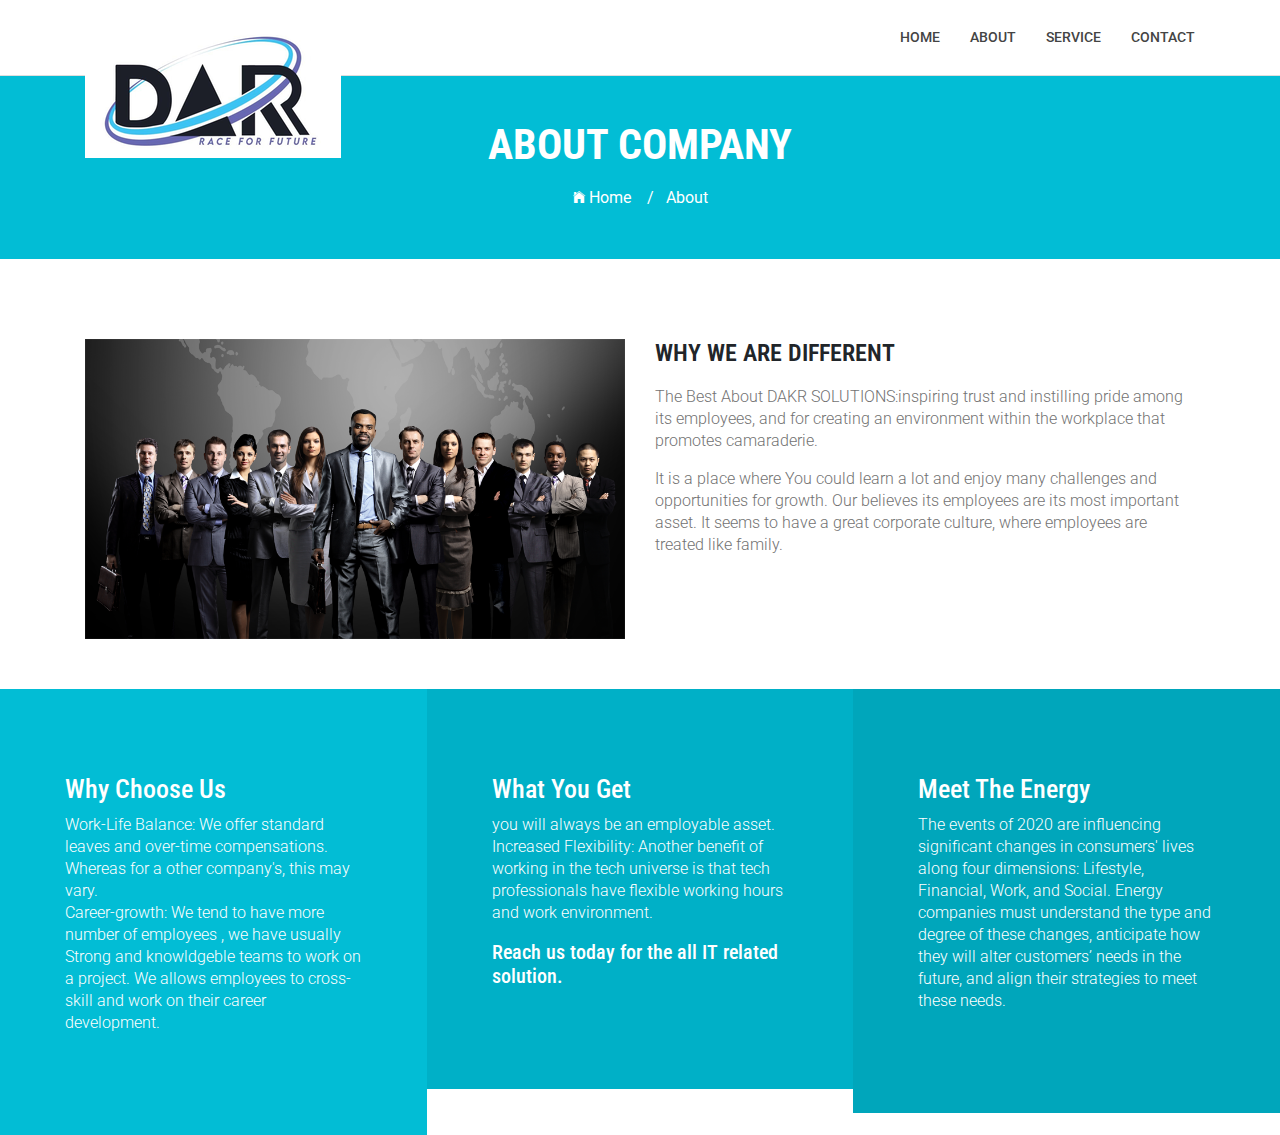
==== commit 776f7f09: "changes to contact" ====
--- a/theme/about.html
+++ b/theme/about.html
@@ -55,7 +55,7 @@
             <div class="col-lg-12">
                 <nav class="navbar navbar-expand-lg navbar-light bg-light">
                     <a class="navbar-brand" href="index.html">
-                        <img src="../images/logo.png" alt="logo">
+                        <img src="images/logo.ico" alt="logo">
                     </a>
                     <button class="navbar-toggler" type="button" data-toggle="collapse" data-target="#navbarSupportedContent" aria-controls="navbarSupportedContent"
                         aria-expanded="false" aria-label="Toggle navigation">
@@ -75,6 +75,7 @@
                             <li class="nav-item">
                                 <a class="nav-link" href="service.html">Service</a>
                             </li>
+                            <!--
                             <li class="nav-item dropdown">
                                 <a class="nav-link dropdown-toggle" href="#" id="navbarDropdown" role="button" data-toggle="dropdown" aria-haspopup="true"
                                     aria-expanded="false">
@@ -96,7 +97,7 @@
                                     <a class="dropdown-item" href="blog-left-sidebar.html">Blog Left sidebar</a>
                                     <a class="dropdown-item" href="blog-right-sidebar.html">Blog Right sidebar</a>
                                 </div>
-                            </li>
+                            </li>-->
                             <li class="nav-item">
                                 <a class="nav-link" href="contact.html">Contact</a>
                             </li>
@@ -193,7 +194,7 @@
             What You Get
           </h2>
           <p>
-            you will always be an employable asset. Increased Flexibility: Another benefit of working in the tech universe is that tech professionals have flexible working hours and work environment
+            you will always be an employable asset. Increased Flexibility: Another benefit of working in the tech universe is that tech professionals have flexible working hours and work environment. <h5> Reach us today for the all IT related solution.</h5>
           </p>
         </div>
       </div>
